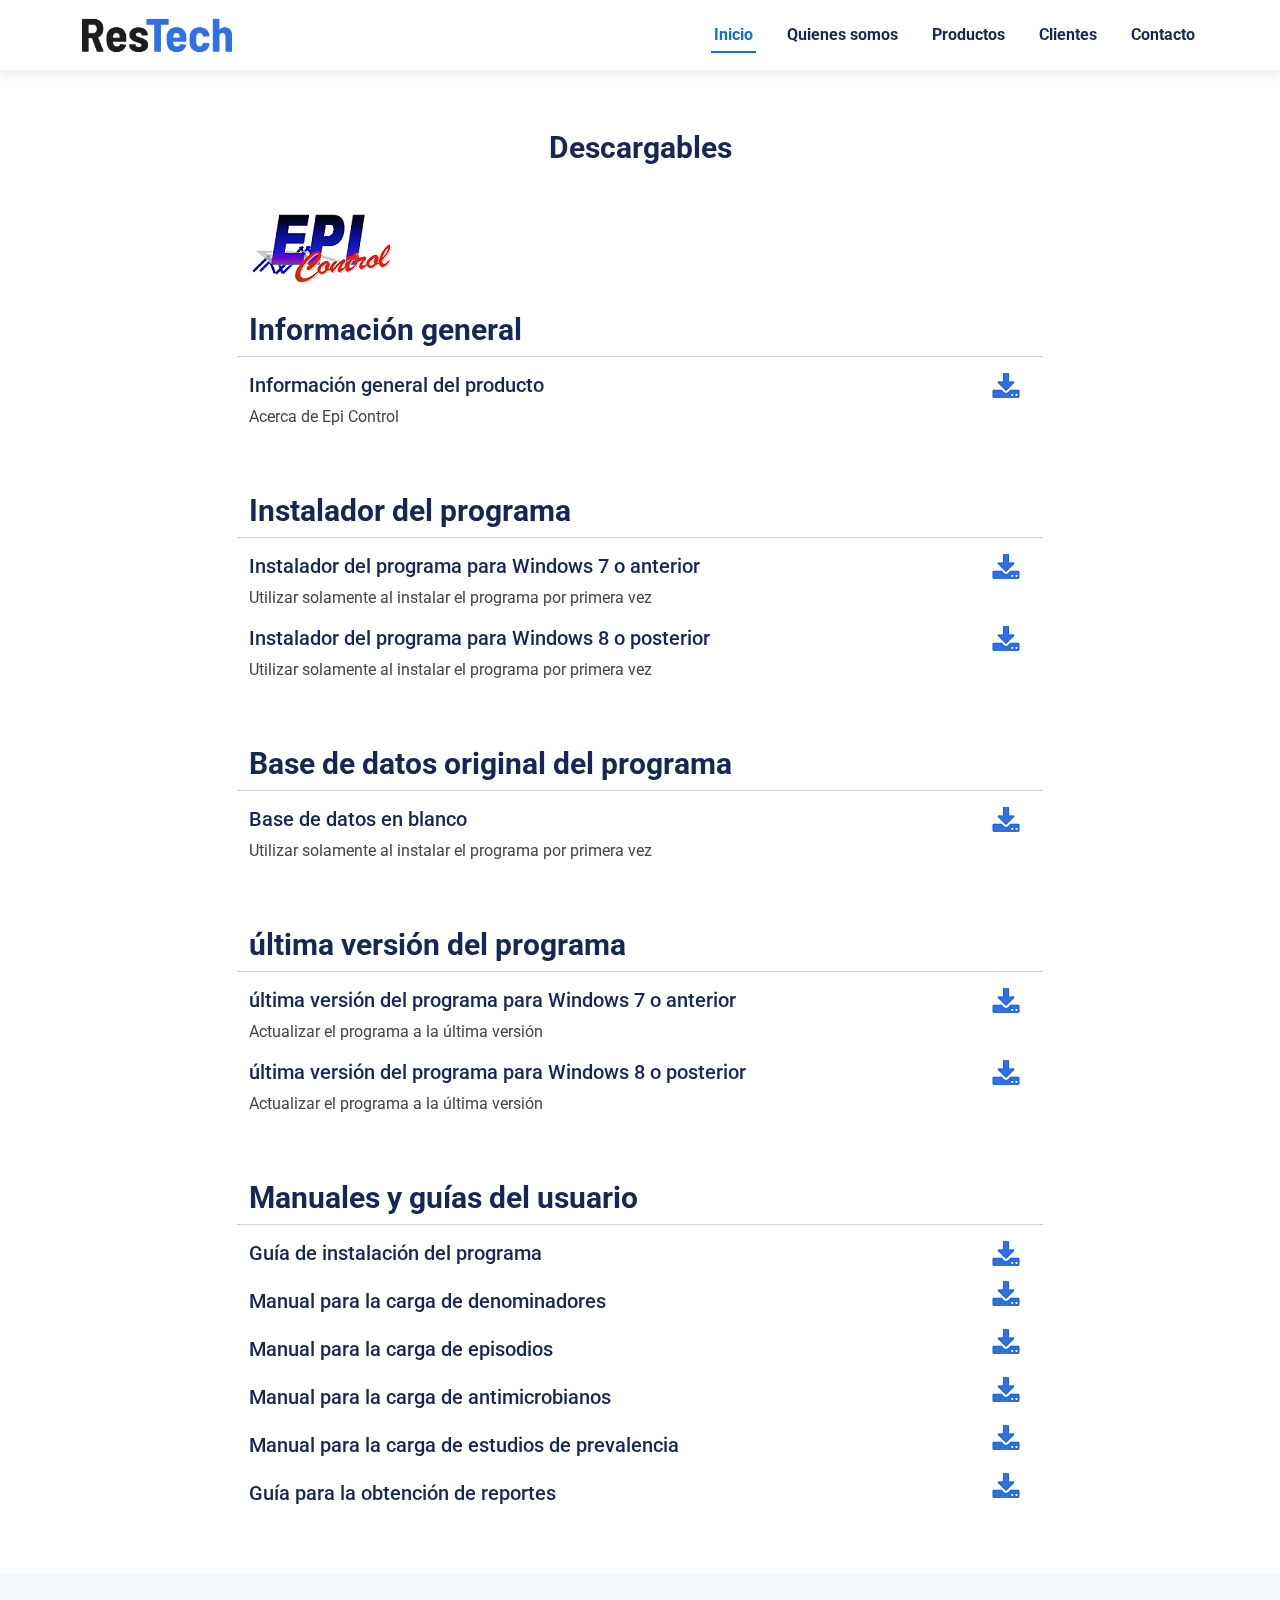
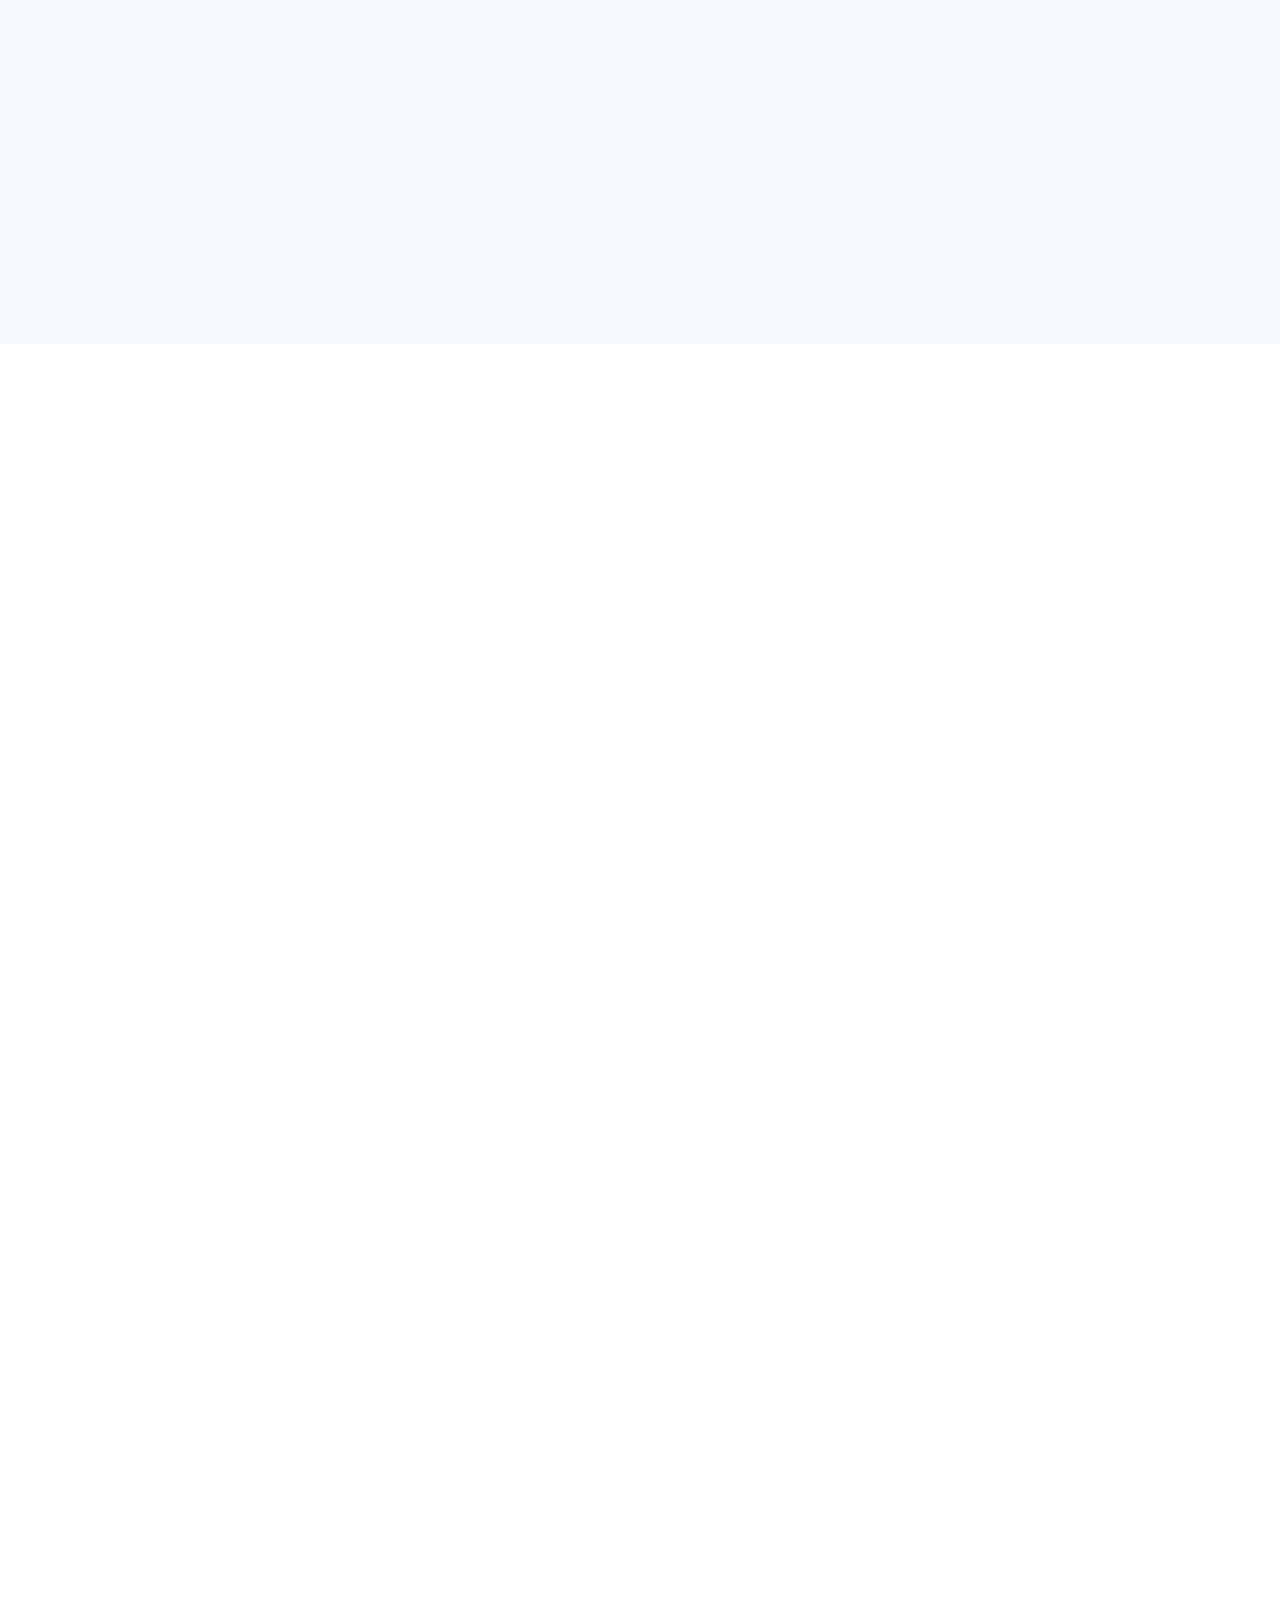
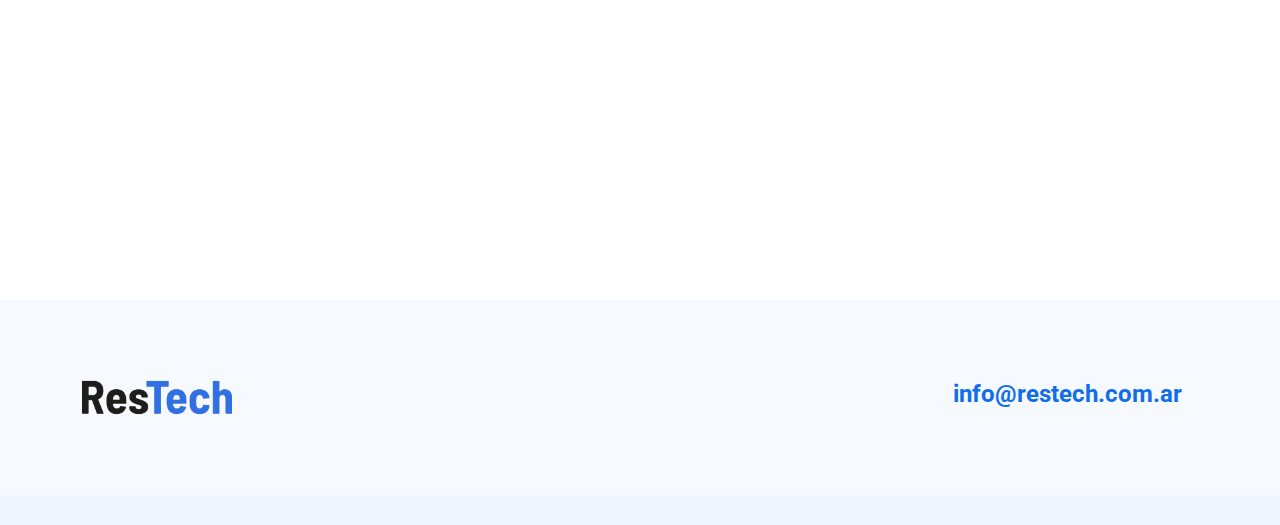
==== epicontrolDownload.html @ d024b512 "update" ====
<!DOCTYPE html>
<html lang="en">

<head>
  <meta charset="utf-8">
  <meta content="width=device-width, initial-scale=1.0" name="viewport">

  <title>Research & Technology</title>
  <meta content="" name="description">
  <meta content="" name="keywords">

  <!-- Favicons -->
  <link href="assets/img/rt-ico.png" rel="icon">

  <!-- Google Fonts -->
  <link href="https://fonts.googleapis.com/css?family=Open+Sans:300,300i,400,400i,600,600i,700,700i|Roboto:300,300i,400,400i,500,500i,600,600i,700,700i|Poppins:300,300i,400,400i,500,500i,600,600i,700,700i" rel="stylesheet">

  <!-- Vendor CSS Files -->
  <link href="assets/vendor/aos/aos.css" rel="stylesheet">
  <link href="assets/vendor/bootstrap/css/bootstrap.min.css" rel="stylesheet">
  <link href="assets/vendor/bootstrap-icons/bootstrap-icons.css" rel="stylesheet">
  <link href="assets/vendor/boxicons/css/boxicons.min.css" rel="stylesheet">
  <link href="assets/vendor/glightbox/css/glightbox.min.css" rel="stylesheet">
  <link href="assets/vendor/swiper/swiper-bundle.min.css" rel="stylesheet">

  <!-- Template Main CSS File -->
  <link href="assets/css/style.css" rel="stylesheet">

</head>

<body>

  <!-- ======= Header ======= -->
  <header id="header" class="d-flex align-items-center">
    <div class="container d-flex align-items-center justify-content-between">
      <a href="index.html" class="logo"><img src="assets/img/logo.png" width="150" height="75"></a>

      <nav id="navbar" class="navbar">
        <ul>
          <li><a class="nav-link scrollto active" href="index.html#hero">Inicio</a></li>
          <li><a class="nav-link scrollto" href="index.html#about">Quienes somos</a></li>
          <li><a class="nav-link scrollto" href="index.html#services">Productos</a></li>
          <li><a class="nav-link scrollto " href="index.html#portfolio">Clientes</a></li>
          <li><a class="nav-link scrollto" href="index.html#contact">Contacto</a></li>
        </ul>
        <i class="bi bi-list mobile-nav-toggle"></i>
      </nav><!-- .navbar -->

    </div>
  </header><!-- End Header -->

  <main id="main">

    <!-- ======= About Section ======= -->
    <section id="epidownload" class="epidownload section-bg">
      <div class="container" data-aos="fade-up">

        <div class="section-title">
          <h1>Descargables</h1>
        </div>


        <div class="box-download">
            <div class="logoProd"><img src="assets/img/logoEpiCtrl-down.png"></div><br />
            <div class="row">
              <div class="col d-flex align-items-stretch">
                <h1>Información general</h1>
              </div>
              <hr />
            </div>
            <div class="row">
              <div class="col-9 d-flex align-items-stretch">
                <h2>Información general del producto</h2>
              </div>
              <div class="col-3 d-flex align-items-stretch justify-content-end">
                <a href="http://www.restech.com.ar/epicontrol/descargas/brochure/Brochure_EPIControl.ppsx"><img src="assets/img/Iconos/iconodescarga.png"></a>
              </div>
            </div>
            <div class="row">
                <div class="col d-flex align-items-stretch">
                  <p>Acerca de Epi Control</p>
                </div>
            </div>
            <div class="row mt-5">
                <div class="col d-flex align-items-stretch">
                  <h1>Instalador del programa</h1>
                </div>
                <hr />
            </div>
            <div class="row">
                <div class="col-9 d-flex align-items-stretch">
                  <h2>Instalador del programa para Windows 7 o anterior</h2>
                </div>
                <div class="col-3 d-flex align-items-stretch justify-content-end">
                  <a href="http://www.restech.com.ar/epicontrol/descargas/instalador/instalador_EPIControl.zip"><img src="assets/img/Iconos/iconodescarga.png"></a>
                </div>
            </div>
            <div class="row">
                <div class="col d-flex align-items-stretch">
                  <p>Utilizar solamente al instalar el programa por primera vez</p>
                </div>
            </div>
            <div class="row">
                <div class="col-9 d-flex align-items-stretch">
                  <h2>Instalador del programa para Windows 8 o posterior</h2>
                </div>
                <div class="col-3 d-flex align-items-stretch justify-content-end">
                  <a href="#"><img src="assets/img/Iconos/iconodescarga.png"></a>
                </div>
            </div>
            <div class="row">
                <div class="col d-flex align-items-stretch">
                  <p>Utilizar solamente al instalar el programa por primera vez</p>
                </div>
            </div>
            <div class="row mt-5">
                <div class="col d-flex align-items-stretch">
                  <h1>Base de datos original del programa</h1>
                </div>
                <hr />
              </div>
              <div class="row">
                <div class="col-9 d-flex align-items-stretch">
                  <h2>Base de datos en blanco</h2>
                </div>
                <div class="col-3 d-flex align-items-stretch justify-content-end">
                  <a href="http://www.restech.com.ar/epicontrol/descargas/basededatos/basesdedatosenblanco.rar"><img src="assets/img/Iconos/iconodescarga.png"></a>
                </div>
              </div>
              <div class="row">
                  <div class="col d-flex align-items-stretch">
                    <p>Utilizar solamente al instalar el programa por primera vez</p>
                  </div>
              </div>
              <div class="row mt-5">
                <div class="col d-flex align-items-stretch">
                  <h1>última versión del programa</h1>
                </div>
                <hr />
            </div>
            <div class="row">
                <div class="col-9 d-flex align-items-stretch">
                  <h2>última versión del programa para Windows 7 o anterior</h2>
                </div>
                <div class="col-3 d-flex align-items-stretch justify-content-end">
                  <a href="http://www.restech.com.ar/epicontrol/descargas/actualizaciones/Epictrl-V7x.rar"><img src="assets/img/Iconos/iconodescarga.png"></a>
                </div>
            </div>
            <div class="row">
                <div class="col d-flex align-items-stretch">
                  <p>Actualizar el programa a la última versión</p>
                </div>
            </div>
            <div class="row">
                <div class="col-9 d-flex align-items-stretch">
                  <h2>última versión del programa para Windows 8 o posterior</h2>
                </div>
                <div class="col-3 d-flex align-items-stretch justify-content-end">
                  <a href="#"><img src="assets/img/Iconos/iconodescarga.png"></a>
            </div>
            </div>
            <div class="row">
                <div class="col d-flex align-items-stretch">
                  <p>Actualizar el programa a la última versión</p>
            </div>
            </div>
            <div class="row mt-5">
                <div class="col d-flex align-items-stretch">
                  <h1>Manuales y guías del usuario</h1>
                </div>
                <hr />
            </div>
            <div class="row">
                <div class="col-9 d-flex align-items-stretch">
                  <h2>Guía de instalación del programa</h2>
                </div>
                <div class="col-3 d-flex align-items-stretch justify-content-end">
                  <a href="http://www.restech.com.ar/epicontrol/descargas/manuales/Guia-de-Instalacion-EPIControl.pdf"><img src="assets/img/Iconos/iconodescarga.png"></a>
                </div>
                <div class="col-9 d-flex align-items-stretch mt-3">
                    <h2>Manual para la carga de denominadores</h2>
                  </div>
                  <div class="col-3 d-flex align-items-stretch justify-content-end mt-2">
                    <a href="http://www.restech.com.ar/epicontrol/descargas/manuales/Carga%20de%20Denominadores.pdf"><img src="assets/img/Iconos/iconodescarga.png"></a>
                </div>
                <div class="col-9 d-flex align-items-stretch mt-3">
                    <h2>Manual para la carga de episodios</h2>
                  </div>
                  <div class="col-3 d-flex align-items-stretch justify-content-end mt-2">
                    <a href="http://www.restech.com.ar/epicontrol/descargas/manuales/Carga%20de%20Episodios.pdf"><img src="assets/img/Iconos/iconodescarga.png"></a>
                </div>
                <div class="col-9 d-flex align-items-stretch mt-3">
                    <h2>Manual para la carga de antimicrobianos</h2>
                  </div>
                  <div class="col-3 d-flex align-items-stretch justify-content-end mt-2">
                    <a href="http://www.restech.com.ar/epicontrol/descargas/manuales/Carga%20de%20Antimicrobianos.pdf"><img src="assets/img/Iconos/iconodescarga.png"></a>
                </div>
                <div class="col-9 d-flex align-items-stretch mt-3">
                    <h2>Manual para la carga de estudios de prevalencia</h2>
                  </div>
                  <div class="col-3 d-flex align-items-stretch justify-content-end mt-2">
                    <a href="http://www.restech.com.ar/epicontrol/descargas/manuales/Carga%20de%20Estudios%20de%20Prevalencia.pdf"><img src="assets/img/Iconos/iconodescarga.png"></a>
                </div>
                <div class="col-9 d-flex align-items-stretch mt-3">
                    <h2>Guía para la obtención de reportes</h2>
                  </div>
                  <div class="col-3 d-flex align-items-stretch justify-content-end mt-2">
                    <a href="http://www.restech.com.ar/epicontrol/descargas/manuales/Gu%C3%ADa%20para%20la%20obtenci%C3%B3n%20de%20Reportes.pdf"><img src="assets/img/Iconos/iconodescarga.png"></a>
                </div>
            </div>
        </div>
      </div>
    </section><!-- End About Section -->

     <!-- ======= CV Section ======= -->
     <section class="services section-cv">
      <div class="container" data-aos="fade-up">
        <div class="section-msg mt-5 pt-3">
            <p>Actualmente brindamos soporte on-line los 365 días del año para todas las instituciones de salud que hoy cuentan con nuestros productos</p>
        </div>
        <div class="section-msg mt-5 pt-3">
        </div>
      </div>
    </section>
    <!-- End CV Section -->

    <!-- ======= Contact Section ======= -->
    <section id="contact" class="contact">
      <div class="container" data-aos="fade-up">

        <div class="section-title mt-5">
          <h1>¿Alguna consulta?</h1>
        </div>

        <div class="contact-msg">
          <p>Por favor completar este formulario si tiene alguna consulta respecto a este producto</p>
        </div>
        <div class="mailto">
          <a href="mailto:info@restech.com.ar" target="_blank">info@restech.com.ar</a>
        </div>

        
        <div class="box-mail">
        <div class="row" data-aos="fade-up" data-aos-delay="100">
          <div class="col mt-5">
            <form action="forms/contact.php" method="post" role="form" class="php-email-form">
              <div class="row">
                <div class="col form-group">
                  <input type="text" name="name" class="form-control" id="name" placeholder="Nombre" required>
                </div>
                <div class="col form-group">
                  <input type="text" class="form-control" name="pais" id="pais" placeholder="País" required>
                </div>
              </div>
              <div class="row">
                <div class="col form-group">
                  <input type="text" name="provincia" class="form-control" id="provincia" placeholder="Provincia" required>
                </div>
                <div class="col form-group">
                  <input type="text" class="form-control" name="ciudad" id="ciudad" placeholder="Ciudad" required>
                </div>
              </div>
              <div class="row">
                <div class="col form-group">
                  <input type="tel" name="telefono" class="form-control" id="telefono" placeholder="Teléfono" required>
                </div>
                <div class="col form-group">
                  <input type="text" class="form-control" name="institucion" id="institucion" placeholder="Institución" required>
                </div>
              </div>
              <div class="row">
                <div class="col form-group">
                  <input type="email" name="email" class="form-control" id="email" placeholder="Email" required>
                </div>
                <div class="col form-group">
                  <input type="email" class="form-control" name="email2" id="email2" placeholder="Confirmar Email" required>
                </div>
              </div>
              <div class="form-group">
                <textarea class="form-control" name="message" rows="5" placeholder="Mensaje" required></textarea>
              </div>
              <div class="my-3">
                <div class="loading">Loading</div>
                <div class="error-message"></div>
                <div class="sent-message">Su mensaje fue enviado. Muchas gracias!</div>
              </div>
              <div class="text-center"><button type="submit" class="btn-get-started rounded-pill btn-lg scrollto px-5">Enviar</button></div>
            </form>
          </div>
        </div>
      </div>
      </div>
    </section><!-- End Contact Section -->

  </main>
  <!-- End #main -->

  <!-- ======= image Section ======= -->
  <section id="imageDownload" class="imageDownload d-flex align-items-center">
    <div class="container" data-aos="zoom-out" data-aos-delay="100">
     
    </div>
  </section>
  <!-- ======= image Section ======= -->

  <!-- ======= Footer ======= -->
  <footer id="footer" class="footer">

    <div class="footer-top">
      <div class="container">
        <div class="row">

          <div class="col-lg-3 col-md-6 footer-contact">
            <a href="index.html" class="logo"><img src="assets/img/logo.png" width="150" height="75"></a>
          </div>

          <div class="col-lg-3 col-md-6 footer-links">
            
          </div>
          
          <div class="col-lg-3 col-md-6 footer-links">
            
          </div>

          <div class="col-lg-3 col-md-6 footer-links">
            <div class="mailto mt-3">
              <a href="mailto:info@restech.com.ar" target="_blank">info@restech.com.ar</a>
            </div>
          </div>

        </div>
      </div>
    </div>
  </footer><!-- End Footer -->

  <div id="preloader"></div>
  <a href="#" class="back-to-top d-flex align-items-center justify-content-center"><i class="bi bi-arrow-up-short"></i></a>

  <!-- Vendor JS Files -->
  <script src="assets/vendor/aos/aos.js"></script>
  <script src="assets/vendor/bootstrap/js/bootstrap.bundle.min.js"></script>
  <script src="assets/vendor/glightbox/js/glightbox.min.js"></script>
  <script src="assets/vendor/isotope-layout/isotope.pkgd.min.js"></script>
  <script src="assets/vendor/php-email-form/validate.js"></script>
  <script src="assets/vendor/purecounter/purecounter.js"></script>
  <script src="assets/vendor/swiper/swiper-bundle.min.js"></script>
  <script src="assets/vendor/waypoints/noframework.waypoints.js"></script>

  <!-- Template Main JS File -->
  <script src="assets/js/main.js"></script>

</body>

</html>
---- assets/css/style.css ----
/**
* Template Name: BizLand - v3.1.0
* Template URL: https://bootstrapmade.com/bizland-bootstrap-business-template/
* Author: BootstrapMade.com
* License: https://bootstrapmade.com/license/
*/

/*--------------------------------------------------------------
# General
--------------------------------------------------------------*/
body {
  font-family: "Roboto", sans-serif;
  color: #444444;
}

a {
  color: #106eea;
  text-decoration: none;
}

a:hover {
  color: #3b8af2;
  text-decoration: none;
}

h1, h2, h3, h4, h5, h6 {
  font-family: "Roboto", sans-serif;
}

/*--------------------------------------------------------------
# Preloader
--------------------------------------------------------------*/
#preloader {
  position: fixed;
  top: 0;
  left: 0;
  right: 0;
  bottom: 0;
  z-index: 9999;
  overflow: hidden;
  background: #fff;
}

#preloader:before {
  content: "";
  position: fixed;
  top: calc(50% - 30px);
  left: calc(50% - 30px);
  border: 6px solid #106eea;
  border-top-color: #e2eefd;
  border-radius: 50%;
  width: 60px;
  height: 60px;
  -webkit-animation: animate-preloader 1s linear infinite;
  animation: animate-preloader 1s linear infinite;
}

@-webkit-keyframes animate-preloader {
  0% {
    transform: rotate(0deg);
  }
  100% {
    transform: rotate(360deg);
  }
}

@keyframes animate-preloader {
  0% {
    transform: rotate(0deg);
  }
  100% {
    transform: rotate(360deg);
  }
}

/*--------------------------------------------------------------
# Back to top button
--------------------------------------------------------------*/
.back-to-top {
  position: fixed;
  visibility: hidden;
  opacity: 0;
  right: 15px;
  bottom: 15px;
  z-index: 996;
  background: #106eea;
  width: 40px;
  height: 40px;
  border-radius: 4px;
  transition: all 0.4s;
}

.back-to-top i {
  font-size: 28px;
  color: #fff;
  line-height: 0;
}

.back-to-top:hover {
  background: #3284f1;
  color: #fff;
}

.back-to-top.active {
  visibility: visible;
  opacity: 1;
}

/*--------------------------------------------------------------
# Disable aos animation delay on mobile devices
--------------------------------------------------------------*/
@media screen and (max-width: 768px) {
  [data-aos-delay] {
    transition-delay: 0 !important;
  }
}

/*--------------------------------------------------------------
# Top Bar
--------------------------------------------------------------*/
#topbar {
  background: #106eea;
  height: 40px;
  font-size: 14px;
  transition: all 0.5s;
  color: #fff;
  padding: 0;
}

#topbar .contact-info i {
  font-style: normal;
  color: #fff;
}

#topbar .contact-info i a, #topbar .contact-info i span {
  padding-left: 5px;
  color: #fff;
}

#topbar .contact-info i a {
  line-height: 0;
  transition: 0.3s;
  transition: 0.3s;
}

#topbar .contact-info i a:hover {
  color: #fff;
  text-decoration: underline;
}

#topbar .social-links a {
  color: rgba(255, 255, 255, 0.7);
  line-height: 0;
  transition: 0.3s;
  margin-left: 20px;
}

#topbar .social-links a:hover {
  color: white;
}

/*--------------------------------------------------------------
# Header
--------------------------------------------------------------*/
#header {
  background: #fff;
  transition: all 0.5s;
  z-index: 997;
  height: 86px;
  box-shadow: 0px 2px 15px rgba(0, 0, 0, 0.1);
}

#header.fixed-top {
  height: 70px;
}

#header .logo {
  font-size: 30px;
  margin: 0;
  padding: 0;
  line-height: 1;
  font-weight: 600;
  letter-spacing: 0.8px;
  font-family: "Poppins", sans-serif;
}

#header .logo a {
  color: #222222;
}

#header .logo a span {
  color: #106eea;
}

#header .logo img {
  max-height: 150px;
}

.scrolled-offset {
  margin-top: 70px;
}

/*--------------------------------------------------------------
# Navigation Menu
--------------------------------------------------------------*/
/**
* Desktop Navigation 
*/
.navbar {
  padding: 0;
}

.navbar ul {
  margin: 0;
  padding: 0;
  display: flex;
  list-style: none;
  align-items: center;
}

.navbar li {
  position: relative;
}

.navbar > ul > li {
  white-space: nowrap;
  padding: 10px 0 10px 28px;
}

.navbar a {
  font-family: "Roboto", sans-serif;
  display: flex;
  align-items: center;
  justify-content: space-between;
  padding: 0 3px;
  font-size: 16px;
  font-weight: bold;
  color: #172755;
  white-space: nowrap;
  transition: 0.3s;
  position: relative;
}

.navbar a i {
  font-size: 12px;
  line-height: 0;
  margin-left: 5px;
}

.navbar > ul > li > a:before {
  content: "";
  position: absolute;
  width: 100%;
  height: 2px;
  bottom: -6px;
  left: 0;
  background-color: #106eea;
  visibility: hidden;
  width: 0px;
  transition: all 0.3s ease-in-out 0s;
}

.navbar a:hover:before, .navbar li:hover > a:before, .navbar .active:before {
  visibility: visible;
  width: 100%;
}

.navbar a:hover, .navbar .active, .navbar li:hover > a {
  color: #106eea;
}

.navbar .dropdown ul {
  display: block;
  position: absolute;
  left: 28px;
  top: calc(100% + 30px);
  margin: 0;
  padding: 10px 0;
  z-index: 99;
  opacity: 0;
  visibility: hidden;
  background: #fff;
  box-shadow: 0px 0px 30px rgba(127, 137, 161, 0.25);
  transition: 0.3s;
}

.navbar .dropdown ul li {
  min-width: 200px;
}

.navbar .dropdown ul a {
  padding: 10px 20px;
  font-weight: 400;
}

.navbar .dropdown ul a i {
  font-size: 12px;
}

.navbar .dropdown ul a:hover, .navbar .dropdown ul .active:hover, .navbar .dropdown ul li:hover > a {
  color: #106eea;
}

.navbar .dropdown:hover > ul {
  opacity: 1;
  top: 100%;
  visibility: visible;
}

.navbar .dropdown .dropdown ul {
  top: 0;
  left: calc(100% - 30px);
  visibility: hidden;
}

.navbar .dropdown .dropdown:hover > ul {
  opacity: 1;
  top: 0;
  left: 100%;
  visibility: visible;
}

@media (max-width: 1366px) {
  .navbar .dropdown .dropdown ul {
    left: -90%;
  }
  .navbar .dropdown .dropdown:hover > ul {
    left: -100%;
  }
}

/**
* Mobile Navigation 
*/
.mobile-nav-toggle {
  color: #222222;
  font-size: 28px;
  cursor: pointer;
  display: none;
  line-height: 0;
  transition: 0.5s;
}

.mobile-nav-toggle.bi-x {
  color: #fff;
}

@media (max-width: 991px) {
  .mobile-nav-toggle {
    display: block;
  }
  .navbar ul {
    display: none;
  }
}

.navbar-mobile {
  position: fixed;
  overflow: hidden;
  top: 0;
  right: 0;
  left: 0;
  bottom: 0;
  background: rgba(9, 9, 9, 0.9);
  transition: 0.3s;
  z-index: 999;
}

.navbar-mobile .mobile-nav-toggle {
  position: absolute;
  top: 15px;
  right: 15px;
}

.navbar-mobile ul {
  display: block;
  position: absolute;
  top: 55px;
  right: 15px;
  bottom: 15px;
  left: 15px;
  padding: 10px 0;
  background-color: #fff;
  overflow-y: auto;
  transition: 0.3s;
}

.navbar-mobile a {
  padding: 10px 20px;
  font-size: 15px;
  color: #222222;
}

.navbar-mobile > ul > li {
  padding: 0;
}

.navbar-mobile a:hover:before, .navbar-mobile li:hover > a:before, .navbar-mobile .active:before {
  visibility: hidden;
}

.navbar-mobile a:hover, .navbar-mobile .active, .navbar-mobile li:hover > a {
  color: #106eea;
}

.navbar-mobile .getstarted {
  margin: 15px;
}

.navbar-mobile .dropdown ul {
  position: static;
  display: none;
  margin: 10px 20px;
  padding: 10px 0;
  z-index: 99;
  opacity: 1;
  visibility: visible;
  background: #fff;
  box-shadow: 0px 0px 30px rgba(127, 137, 161, 0.25);
}

.navbar-mobile .dropdown ul li {
  min-width: 200px;
}

.navbar-mobile .dropdown ul a {
  padding: 10px 20px;
}

.navbar-mobile .dropdown ul a i {
  font-size: 12px;
}

.navbar-mobile .dropdown ul a:hover, .navbar-mobile .dropdown ul .active:hover, .navbar-mobile .dropdown ul li:hover > a {
  color: #106eea;
}

.navbar-mobile .dropdown > .dropdown-active {
  display: block;
}

/*--------------------------------------------------------------
# Hero Section
--------------------------------------------------------------*/
#hero {
  width: 100%;
  height: 75vh;
  background: url("../img/retocada.jpg") top left;
  background-size: cover;
  position: relative;
}

#hero:before {
  content: "";
  background: rgba(255, 255, 255, 0.6);
  position: absolute;
  bottom: 0;
  top: 0;
  left: 0;
  right: 0;
}

#hero .container {
  position: relative;
}

#hero h1 {
  margin: 0;
  font-size: 48px;
  font-weight: 700;
  line-height: 56px;
  color: #222222;
  font-family: "Roboto", sans-serif;
}

#hero h1 span {
  color: #106eea;
}

#hero h2 {
  color: #555555;
  margin: 5px 0 30px 0;
  font-size: 24px;
  font-weight: 400;
}

#hero .btn-get-started {
  font-family: "Roboto", sans-serif;
  text-transform: uppercase;
  font-weight: 500;
  font-size: 14px;
  letter-spacing: 1px;
  display: inline-block;
  padding: 10px 28px;
  border-radius: 4px;
  transition: 0.5s;
  color: #fff;
  background: #106eea;
}

#hero .btn-get-started:hover {
  background: #247cf0;
}

#hero .btn-watch-video {
  font-size: 16px;
  transition: 0.5s;
  margin-left: 25px;
  color: #222222;
  font-weight: 600;
  display: flex;
  align-items: center;
}

#hero .btn-watch-video i {
  color: #106eea;
  font-size: 32px;
  transition: 0.3s;
  line-height: 0;
  margin-right: 8px;
}

#hero .btn-watch-video:hover {
  color: #106eea;
}

#hero .btn-watch-video:hover i {
  color: #3b8af2;
}

@media (min-width: 1024px) {
  #hero {
    background-attachment: fixed;
  }
}

@media (max-width: 768px) {
  #hero {
    height: 100vh;
  }
  #hero h1 {
    font-size: 28px;
    line-height: 36px;
  }
  #hero h2 {
    font-size: 18px;
    line-height: 24px;
    margin-bottom: 30px;
  }
  #hero .btn-get-started, #hero .btn-watch-video {
    font-size: 13px;
  }
}

@media (max-height: 500px) {
  #hero {
    height: 120vh;
  }
}

/*--------------------------------------------------------------
# Sections General
--------------------------------------------------------------*/
section {
  padding: 60px 0;
  overflow: hidden;
}

.section-bg {
  background-color: white;
}

.section-cv {
  background-color: #F6F9FE;
}

.section-title {
  text-align: center;
  padding-bottom: 30px;
}

.section-title h1{
  font-size: 35px;
  font-weight: bold;
  color:#172755;
}


.section-title h2 {
  font-size: 13px;
  letter-spacing: 1px;
  font-weight: 700;
  padding: 8px 20px;
  margin: 0;
  background: #e7f1fd;
  color: #106eea;
  display: inline-block;
  text-transform: uppercase;
  border-radius: 50px;
}

.section-title h3 {
  margin: 15px 0 0 0;
  font-size: 32px;
  font-weight: 700;
}


.section-title p {
  margin: 15px auto 0 auto;
  font-size: 24px;
}

@media (min-width: 1024px) {
  .section-title p {
    width: 80%;
  }
}

@media (min-width: 1024px) {
  .section-msg p {
    width: 60%;
  }
}

.section-msg p {
  text-align: center;
  font-size: 24px;
  font-weight: bold;
  color: #3070E2;
  margin: 15px auto 0 auto;
}


/*--------------------------------------------------------------
# Breadcrumbs
--------------------------------------------------------------*/
.breadcrumbs {
  padding: 20px 0;
  background-color: #f1f6fe;
  min-height: 40px;
}

.breadcrumbs h2 {
  font-size: 24px;
  font-weight: 300;
  margin: 0;
}

@media (max-width: 992px) {
  .breadcrumbs h2 {
    margin: 0 0 10px 0;
  }
}

.breadcrumbs ol {
  display: flex;
  flex-wrap: wrap;
  list-style: none;
  padding: 0;
  margin: 0;
  font-size: 14px;
}

.breadcrumbs ol li + li {
  padding-left: 10px;
}

.breadcrumbs ol li + li::before {
  display: inline-block;
  padding-right: 10px;
  color: #6c757d;
  content: "/";
}

@media (max-width: 768px) {
  .breadcrumbs .d-flex {
    display: block !important;
  }
  .breadcrumbs ol {
    display: block;
  }
  .breadcrumbs ol li {
    display: inline-block;
  }
}

/*--------------------------------------------------------------
# Featured Services
--------------------------------------------------------------*/
.featured-services .icon-box {
  padding: 30px;
  position: relative;
  overflow: hidden;
  background: #fff;
  box-shadow: 0 0 29px 0 rgba(68, 88, 144, 0.12);
  transition: all 0.3s ease-in-out;
  border-radius: 8px;
  z-index: 1;
}

.featured-services .icon-box::before {
  content: '';
  position: absolute;
  background: #cbe0fb;
  right: 0;
  left: 0;
  bottom: 0;
  top: 100%;
  transition: all 0.3s;
  z-index: -1;
}

.featured-services .icon-box:hover::before {
  background: #106eea;
  top: 0;
  border-radius: 0px;
}

.featured-services .icon {
  margin-bottom: 15px;
}

.featured-services .icon i {
  font-size: 48px;
  line-height: 1;
  color: #106eea;
  transition: all 0.3s ease-in-out;
}

.featured-services .title {
  font-weight: 700;
  margin-bottom: 15px;
  font-size: 18px;
}

.featured-services .title a {
  color: #111;
}

.featured-services .description {
  font-size: 15px;
  line-height: 28px;
  margin-bottom: 0;
}

.featured-services .icon-box:hover .title a, .featured-services .icon-box:hover .description {
  color: #fff;
}

.featured-services .icon-box:hover .icon i {
  color: #fff;
}

/*--------------------------------------------------------------
# About
--------------------------------------------------------------*/
.about .content h3 {
  font-weight: 600;
  font-size: 26px;
}

.about .content ul {
  list-style: none;
  padding: 0;
}

.about .content ul li {
  display: flex;
  align-items: flex-start;
  margin-bottom: 35px;
}

.about .content ul li:first-child {
  margin-top: 35px;
}

.about .content ul i {
  background: #fff;
  box-shadow: 0px 6px 15px rgba(16, 110, 234, 0.12);
  font-size: 24px;
  padding: 20px;
  margin-right: 15px;
  color: #106eea;
  border-radius: 50px;
}

.about .content ul h5 {
  font-size: 18px;
  color: #555555;
}

.about .content ul p {
  font-size: 15px;
}

.about .content p:last-child {
  margin-bottom: 0;
}

.about .about-desc {
  text-align: center;
  color:#172755;
  font-weight: 700;
}

/*--------------------------------------------------------------
# EpiDownload
--------------------------------------------------------------*/
@media (min-width: 1024px) {
  .box-download {
    width: 70%;
    text-align: center;
    margin: auto;
  }
}

.epidownload h1{
  font-size: 30px;
  font-weight: bold;
  color:#172755;
}

.epidownload h2{
  font-size: 20px;
  color:#172755;
  text-align: left;
}

#imageDownload {
  width: 100%;
  height: 75vh;
  background: url("../img/imageDownload.png") top left;
  background-size: cover;
  position: relative;
}

#imageDownload:before {
  content: "";
  background: rgba(255, 255, 255, 0.6);
  position: absolute;
  bottom: 0;
  top: 0;
  left: 0;
  right: 0;
}

#imageDownload .container {
  position: relative;
}

.logoProd{
  text-align: left;
}

@media (min-width: 1024px) {
  #imageDownload {
    background-attachment: fixed;
  }
}

@media (max-width: 768px) {
  #imageDownload {
    height: 100vh;
  }
  .logoProd{
    text-align-last: center;
  }
}

@media (max-height: 500px) {
  #imageDownload {
    height: 120vh;
  }
}
/*--------------------------------------------------------------
# CV
--------------------------------------------------------------*/
.section-cv .cv-item .cv-img {
  width: 200px;
  border-radius: 50%;
  border: 6px solid rgba(255, 255, 255, 0.15);
  margin: 0 auto;
}

.section-cv img {
cursor: zoom-in;
}

.section-sv img {
  cursor: zoom-in;
  }

.section-cv .cv-item h3 {
  font-size: 24px;
  font-weight: bold;
  margin: 35px 0 5px 0;
  color:#172755;
}

.section-cv ul {
  text-align: justify;
}

.btn {
    padding: 15px 50px 15px 50px;
    color:#fff;
    font-family: "Roboto", sans-serif;
    font-size: 15px;
    font-weight: 500;
}

.controlWeb{
  margin-left: 200px;
}

.version{
  margin:auto;
  padding-left: 10px;
}

@media (max-width: 768px) {
  .controlWeb{
    margin-left: 0;
    text-align: center;
  }
  .btn {
    padding: 10px 30px 10px 30px;
    color:#fff;
    font-family: "Roboto", sans-serif;
    font-size: 14px;
    font-weight: 500;
  }
  .version{
    margin:auto;
    padding-left: 10px;
    font-size: 13px;
  }
  .modalDialog > div {
    margin-top: 200px;
  }
  .gif{
    text-align-last: center;
  }
  .gif2{
    text-align-last: center;
  }
  .versionTab{
    margin: auto;
  }
}

.modalDialog {
	position: fixed;
	font-family: "Roboto", Helvetica, sans-serif;
	top: 0;
	right: 0;
	bottom: 0;
	left: 0;
	background: rgba(0,0,0,0.8);
	z-index: 99999;
	opacity:0;
	-webkit-transition: opacity 400ms ease-in;
	-moz-transition: opacity 400ms ease-in;
	transition: opacity 400ms ease-in;
	pointer-events: none;
}
.modalDialog:target {
	opacity:1;
	pointer-events: auto;
}
.modalDialog > div {
	width: 100%;
  text-align: center;
	position: relative;
	border-radius: 10px;
  -webkit-transition: opacity 400ms ease-in;
  -moz-transition: opacity 400ms ease-in;
  transition: opacity 400ms ease-in;
}
.close {
	background: #606061;
	color: #FFFFFF;
	line-height: 25px;
	position: absolute;
	right: 10px;
	text-align: center;
	top: 10px;
	width: 24px;
	text-decoration: none;
	font-weight: bold;
	-webkit-border-radius: 12px;
	-moz-border-radius: 12px;
	border-radius: 12px;
	-moz-box-shadow: 1px 1px 3px #000;
	-webkit-box-shadow: 1px 1px 3px #000;
	box-shadow: 1px 1px 3px #000;
}
.close:hover { background: #00d9ff; }

.gif{
  text-align: right;
}

/*--------------------------------------------------------------
# Clients
--------------------------------------------------------------*/
.clients {
  padding: 15px 0;
  text-align: center;
}

.clients img {
  max-width: 45%;
  transition: all 0.4s ease-in-out;
  display: inline-block;
  padding: 15px 0;
}

.clients img:hover {
  transform: scale(1.15);
}

.client-title p {
  font-size: 20px;
  font-weight: bold;
  color: #3070E2;
}

#imageMedical {
  width: 100%;
  height: 75vh;
  background: url("../img/sala.png") top left;
  background-size: cover;
  position: relative;
}

#imageMedical:before {
  content: "";
  background: rgba(255, 255, 255, 0.6);
  position: absolute;
  bottom: 0;
  top: 0;
  left: 0;
  right: 0;
}

#imageMedical .container {
  position: relative;
}

@media (min-width: 1024px) {
  #imageMedical {
    background-attachment: fixed;
  }
}

@media (max-width: 768px) {
  #imageMedical {
    height: 100vh;
  }
}

@media (max-height: 500px) {
  #imageMedical {
    height: 120vh;
  }
}

.client-subTitle p {
  font-size: 20px;
  font-weight: bold;
  color:#172755;
  margin: 0;
  padding: 0;
}

@media (max-width: 768px) {
  .clients img {
    max-width: 40%;
  }
}

/*--------------------------------------------------------------
# Services
--------------------------------------------------------------*/
.services .icon-box {
  text-align: center;
  border: 1px solid #e2eefd;
  padding: 80px 20px;
  transition: all ease-in-out 0.3s;
  background: #fff;
}

.services .icon-box .icon {
  margin: 0 auto;
  width: 64px;
  height: 64px;
  background: #f1f6fe;
  border-radius: 4px;
  border: 1px solid #deebfd;
  display: flex;
  align-items: center;
  justify-content: center;
  margin-bottom: 20px;
  transition: ease-in-out 0.3s;
}

.services .icon-box .icon i {
  color: #3b8af2;
  font-size: 28px;
  transition: ease-in-out 0.3s;
}

.services .icon-box h4 {
  font-weight: 700;
  margin-bottom: 15px;
  font-size: 24px;
}

.services .icon-box h4 a {
  color: #222222;
  transition: ease-in-out 0.3s;
}

.services .icon-box p {
  line-height: 24px;
  font-size: 14px;
  margin-bottom: 0;
}

.services .icon-box:hover {
  border-color: #fff;
  box-shadow: 0px 0 25px 0 rgba(16, 110, 234, 0.1);
}

.services .icon-box:hover h4 a, .services .icon-box:hover .icon i {
  color: #106eea;
}

.services .icon-box:hover .icon {
  border-color: #106eea;
}

/*--------------------------------------------------------------
# Testimonials
--------------------------------------------------------------*/
.testimonials {
  padding: 80px 0;
  background: url("../img/testimonials-bg.jpg") no-repeat;
  background-position: center center;
  background-size: cover;
  position: relative;
}

.testimonials::before {
  content: "";
  position: absolute;
  left: 0;
  right: 0;
  top: 0;
  bottom: 0;
  background: rgba(0, 0, 0, 0.7);
}

.testimonials .section-header {
  margin-bottom: 40px;
}

.testimonials .testimonial-item {
  text-align: center;
  color: #fff;
}

.testimonials .testimonial-item .testimonial-img {
  width: 100px;
  border-radius: 50%;
  border: 6px solid rgba(255, 255, 255, 0.15);
  margin: 0 auto;
}

.testimonials .testimonial-item h3 {
  font-size: 20px;
  font-weight: bold;
  margin: 10px 0 5px 0;
  color: #fff;
}

.testimonials .testimonial-item h4 {
  font-size: 14px;
  color: #ddd;
  margin: 0 0 15px 0;
}

.testimonials .testimonial-item .quote-icon-left, .testimonials .testimonial-item .quote-icon-right {
  color: rgba(255, 255, 255, 0.4);
  font-size: 26px;
}

.testimonials .testimonial-item .quote-icon-left {
  display: inline-block;
  left: -5px;
  position: relative;
}

.testimonials .testimonial-item .quote-icon-right {
  display: inline-block;
  right: -5px;
  position: relative;
  top: 10px;
}

.testimonials .testimonial-item p {
  font-style: italic;
  margin: 0 auto 15px auto;
  color: #eee;
}

.testimonials .swiper-pagination {
  margin-top: 20px;
  position: relative;
}

.testimonials .swiper-pagination .swiper-pagination-bullet {
  width: 12px;
  height: 12px;
  background-color: rgba(255, 255, 255, 0.5);
  opacity: 1;
}

.testimonials .swiper-pagination .swiper-pagination-bullet-active {
  background-color: #106eea;
}

@media (min-width: 992px) {
  .testimonials .testimonial-item p {
    width: 80%;
  }
}

/*--------------------------------------------------------------
# Portfolio
--------------------------------------------------------------*/
.portfolio {
  background-color: #F6F9FE;
}

.portfolio #portfolio-flters {
  padding: 0;
  margin: 0 auto 15px auto;
  list-style: none;
  text-align: center;
  border-radius: 50px;
  padding: 2px 15px;
}

.portfolio #portfolio-flters li {
  cursor: pointer;
  display: inline-block;
  padding: 10px 15px 8px 15px;
  font-size: 16px;
  font-weight: 600;
  line-height: 1;
  text-transform: uppercase;
  color: #444444;
  margin-bottom: 5px;
  transition: all 0.3s ease-in-out;
}

.portfolio #portfolio-flters li:hover, .portfolio #portfolio-flters li.filter-active {
  color: #106eea;
}

.portfolio #portfolio-flters li:last-child {
  margin-right: 0;
}

.portfolio .portfolio-item {
  margin-bottom: 30px;
}

.portfolio .portfolio-item .portfolio-info {
  opacity: 0;
  position: absolute;
  left: 30px;
  right: 30px;
  bottom: 0;
  z-index: 3;
  transition: all ease-in-out 0.3s;
  background: rgba(255, 255, 255, 0.9);
  padding: 15px;
}

.portfolio .portfolio-item .portfolio-info h4 {
  font-size: 18px;
  color: #fff;
  font-weight: 600;
  color: #222222;
}

.portfolio .portfolio-item .portfolio-info p {
  color: #555555;
  font-size: 14px;
  margin-bottom: 0;
}

.portfolio .portfolio-item .portfolio-info .preview-link, .portfolio .portfolio-item .portfolio-info .details-link {
  position: absolute;
  right: 40px;
  font-size: 24px;
  top: calc(50% - 18px);
  color: #3c3c3c;
}

.portfolio .portfolio-item .portfolio-info .preview-link:hover, .portfolio .portfolio-item .portfolio-info .details-link:hover {
  color: #106eea;
}

.portfolio .portfolio-item .portfolio-info .details-link {
  right: 10px;
}

.portfolio .portfolio-item .portfolio-links {
  opacity: 0;
  left: 0;
  right: 0;
  text-align: center;
  z-index: 3;
  position: absolute;
  transition: all ease-in-out 0.3s;
}

.portfolio .portfolio-item .portfolio-links a {
  color: #fff;
  margin: 0 2px;
  font-size: 28px;
  display: inline-block;
  transition: 0.3s;
}

.portfolio .portfolio-item .portfolio-links a:hover {
  color: #6ba7f5;
}

.portfolio .portfolio-item:hover .portfolio-info {
  opacity: 1;
  bottom: 20px;
}

/*--------------------------------------------------------------
# Portfolio Details
--------------------------------------------------------------*/
.portfolio-details {
  padding-top: 40px;
}

.portfolio-details .portfolio-details-slider img {
  width: 100%;
}

.portfolio-details .portfolio-details-slider .swiper-pagination {
  margin-top: 20px;
  position: relative;
}

.portfolio-details .portfolio-details-slider .swiper-pagination .swiper-pagination-bullet {
  width: 12px;
  height: 12px;
  background-color: #fff;
  opacity: 1;
  border: 1px solid #106eea;
}

.portfolio-details .portfolio-details-slider .swiper-pagination .swiper-pagination-bullet-active {
  background-color: #106eea;
}

.portfolio-details .portfolio-info {
  padding: 30px;
  box-shadow: 0px 0 30px rgba(34, 34, 34, 0.08);
}

.portfolio-details .portfolio-info h3 {
  font-size: 22px;
  font-weight: 700;
  margin-bottom: 20px;
  padding-bottom: 20px;
  border-bottom: 1px solid #eee;
}

.portfolio-details .portfolio-info ul {
  list-style: none;
  padding: 0;
  font-size: 15px;
}

.portfolio-details .portfolio-info ul li + li {
  margin-top: 10px;
}

.portfolio-details .portfolio-description {
  padding-top: 30px;
}

.portfolio-details .portfolio-description h2 {
  font-size: 26px;
  font-weight: 700;
  margin-bottom: 20px;
}

.portfolio-details .portfolio-description p {
  padding: 0;
}

/*--------------------------------------------------------------
# Team
--------------------------------------------------------------*/
.team {
  padding: 60px 0;
}

.team .member {
  margin-bottom: 20px;
  overflow: hidden;
  border-radius: 4px;
  background: #fff;
  box-shadow: 0px 2px 15px rgba(16, 110, 234, 0.15);
}

.team .member .member-img {
  position: relative;
  overflow: hidden;
}

.team .member .social {
  position: absolute;
  left: 0;
  bottom: 30px;
  right: 0;
  opacity: 0;
  transition: ease-in-out 0.3s;
  text-align: center;
}

.team .member .social a {
  transition: color 0.3s;
  color: #222222;
  margin: 0 3px;
  padding-top: 7px;
  border-radius: 4px;
  width: 36px;
  height: 36px;
  background: rgba(16, 110, 234, 0.8);
  display: inline-block;
  transition: ease-in-out 0.3s;
  color: #fff;
}

.team .member .social a:hover {
  background: #3b8af2;
}

.team .member .social i {
  font-size: 18px;
}

.team .member .member-info {
  padding: 25px 15px;
}

.team .member .member-info h4 {
  font-weight: 700;
  margin-bottom: 5px;
  font-size: 18px;
  color: #222222;
}

.team .member .member-info span {
  display: block;
  font-size: 13px;
  font-weight: 400;
  color: #aaaaaa;
}

.team .member .member-info p {
  font-style: italic;
  font-size: 14px;
  line-height: 26px;
  color: #777777;
}

.team .member:hover .social {
  opacity: 1;
  bottom: 15px;
}

/*--------------------------------------------------------------
# Contact
--------------------------------------------------------------*/
.contact .info-box {
  color: #444444;
  text-align: center;
  box-shadow: 0 0 30px rgba(214, 215, 216, 0.3);
  padding: 20px 0 30px 0;
}

@media (min-width: 1024px) {
  .box-mail {
    width: 50%;
    text-align: center;
    margin: auto;
  }
}

.contact-msg p {
  text-align: center;
  font-size: 24px;
  margin: 0;
  padding: 0;
}

.mailto {
  text-align: center;
  font-size: 24px;
  font-weight: bold;
  color: #3070E2;;
}

.contact .info-box i {
  font-size: 32px;
  color: #106eea;
  border-radius: 50%;
  padding: 8px;
  border: 2px dotted #b3d1fa;
}

.contact .info-box h3 {
  font-size: 20px;
  color: #777777;
  font-weight: 700;
  margin: 10px 0;
}

.contact .info-box p {
  padding: 0;
  line-height: 24px;
  font-size: 14px;
  margin-bottom: 0;
}

.contact .php-email-form {
  box-shadow: 0 0 30px rgba(214, 215, 216, 0.4);
  padding: 30px;
}

.contact .php-email-form .error-message {
  display: none;
  color: #fff;
  background: #ed3c0d;
  text-align: left;
  padding: 15px;
  font-weight: 600;
}

.contact .php-email-form .error-message br + br {
  margin-top: 25px;
}

.contact .php-email-form .sent-message {
  display: none;
  color: #fff;
  background: #18d26e;
  text-align: center;
  padding: 15px;
  font-weight: 600;
}

.contact .php-email-form .loading {
  display: none;
  background: #fff;
  text-align: center;
  padding: 15px;
}

.contact .php-email-form .loading:before {
  content: "";
  display: inline-block;
  border-radius: 50%;
  width: 24px;
  height: 24px;
  margin: 0 10px -6px 0;
  border: 3px solid #18d26e;
  border-top-color: #eee;
  -webkit-animation: animate-loading 1s linear infinite;
  animation: animate-loading 1s linear infinite;
}

.contact .php-email-form .form-group {
  margin-bottom: 20px;
}

.contact .php-email-form input, .contact .php-email-form textarea {
  border-radius: 0;
  box-shadow: none;
  font-size: 14px;
}

.contact .php-email-form input:focus, .contact .php-email-form textarea:focus {
  border-color: #106eea;
}

.contact .php-email-form input {
  padding: 10px 15px;
}

.contact .php-email-form textarea {
  padding: 12px 15px;
}

.contact .php-email-form button[type="submit"] {
  background: #106eea;
  border: 0;
  padding: 10px 30px;
  color: #fff;
  transition: 0.4s;
  border-radius: 4px;
}

.contact .php-email-form button[type="submit"]:hover {
  background: #3b8af2;
}

@-webkit-keyframes animate-loading {
  0% {
    transform: rotate(0deg);
  }
  100% {
    transform: rotate(360deg);
  }
}

@keyframes animate-loading {
  0% {
    transform: rotate(0deg);
  }
  100% {
    transform: rotate(360deg);
  }
}

/*--------------------------------------------------------------
# Footer
--------------------------------------------------------------*/
#footer {
  padding: 0 0 30px 0;
  color: #444444;
  font-size: 14px;
  background: #f1f6fe;
}

#footer .footer-newsletter {
  padding: 50px 0;
  background: #f1f6fe;
  text-align: center;
  font-size: 15px;
}

#footer .footer-newsletter h4 {
  font-size: 24px;
  margin: 0 0 20px 0;
  padding: 0;
  line-height: 1;
  font-weight: 600;
}

#footer .footer-newsletter form {
  margin-top: 30px;
  background: #fff;
  padding: 6px 10px;
  position: relative;
  border-radius: 4px;
  box-shadow: 0px 2px 15px rgba(0, 0, 0, 0.06);
  text-align: left;
}

#footer .footer-newsletter form input[type="email"] {
  border: 0;
  padding: 4px 8px;
  width: calc(100% - 100px);
}

#footer .footer-newsletter form input[type="submit"] {
  position: absolute;
  top: 0;
  right: 0;
  bottom: 0;
  border: 0;
  background: none;
  font-size: 16px;
  padding: 0 20px;
  background: #106eea;
  color: #fff;
  transition: 0.3s;
  border-radius: 0 4px 4px 0;
  box-shadow: 0px 2px 15px rgba(0, 0, 0, 0.1);
}

#footer .footer-newsletter form input[type="submit"]:hover {
  background: #0d58ba;
}

#footer .footer-top {
  padding: 60px 0 30px 0;
  background-color: #F6F9FE;
}

#footer .footer-top .footer-contact {
  margin-bottom: 30px;
}

#footer .footer-top .footer-contact h3 {
  font-size: 24px;
  margin: 0 0 15px 0;
  padding: 2px 0 2px 0;
  line-height: 1;
  font-weight: 700;
}

#footer .footer-top .footer-contact h3 span {
  color: #106eea;
}

#footer .footer-top .footer-contact p {
  font-size: 14px;
  line-height: 24px;
  margin-bottom: 0;
  font-family: "Roboto", sans-serif;
  color: #777777;
}

#footer .footer-top h4 {
  font-size: 16px;
  font-weight: bold;
  color: #444444;
  position: relative;
  padding-bottom: 12px;
}

#footer .footer-top .footer-links {
  margin-bottom: 30px;
}

#footer .footer-top .footer-links ul {
  list-style: none;
  padding: 0;
  margin: 0;
}

#footer .footer-top .footer-links ul i {
  padding-right: 2px;
  color: #106eea;
  font-size: 18px;
  line-height: 1;
}

#footer .footer-top .footer-links ul li {
  padding: 10px 0;
  display: flex;
  align-items: center;
}

#footer .footer-top .footer-links ul li:first-child {
  padding-top: 0;
}

#footer .footer-top .footer-links ul a {
  color: #777777;
  transition: 0.3s;
  display: inline-block;
  line-height: 1;
}

#footer .footer-top .footer-links ul a:hover {
  text-decoration: none;
  color: #106eea;
}

#footer .footer-top .social-links a {
  font-size: 18px;
  display: inline-block;
  background: #106eea;
  color: #fff;
  line-height: 1;
  padding: 8px 0;
  margin-right: 4px;
  border-radius: 4px;
  text-align: center;
  width: 36px;
  height: 36px;
  transition: 0.3s;
}

#footer .footer-top .social-links a:hover {
  background: #3b8af2;
  color: #fff;
  text-decoration: none;
}

#footer .copyright {
  text-align: center;
  float: left;
}

#footer .credits {
  float: right;
  text-align: center;
  font-size: 13px;
  color: #444444;
}

@media (max-width: 768px) {
  #footer .copyright, #footer .credits {
    float: none;
    text-align: center;
    padding: 2px 0;
  }
}
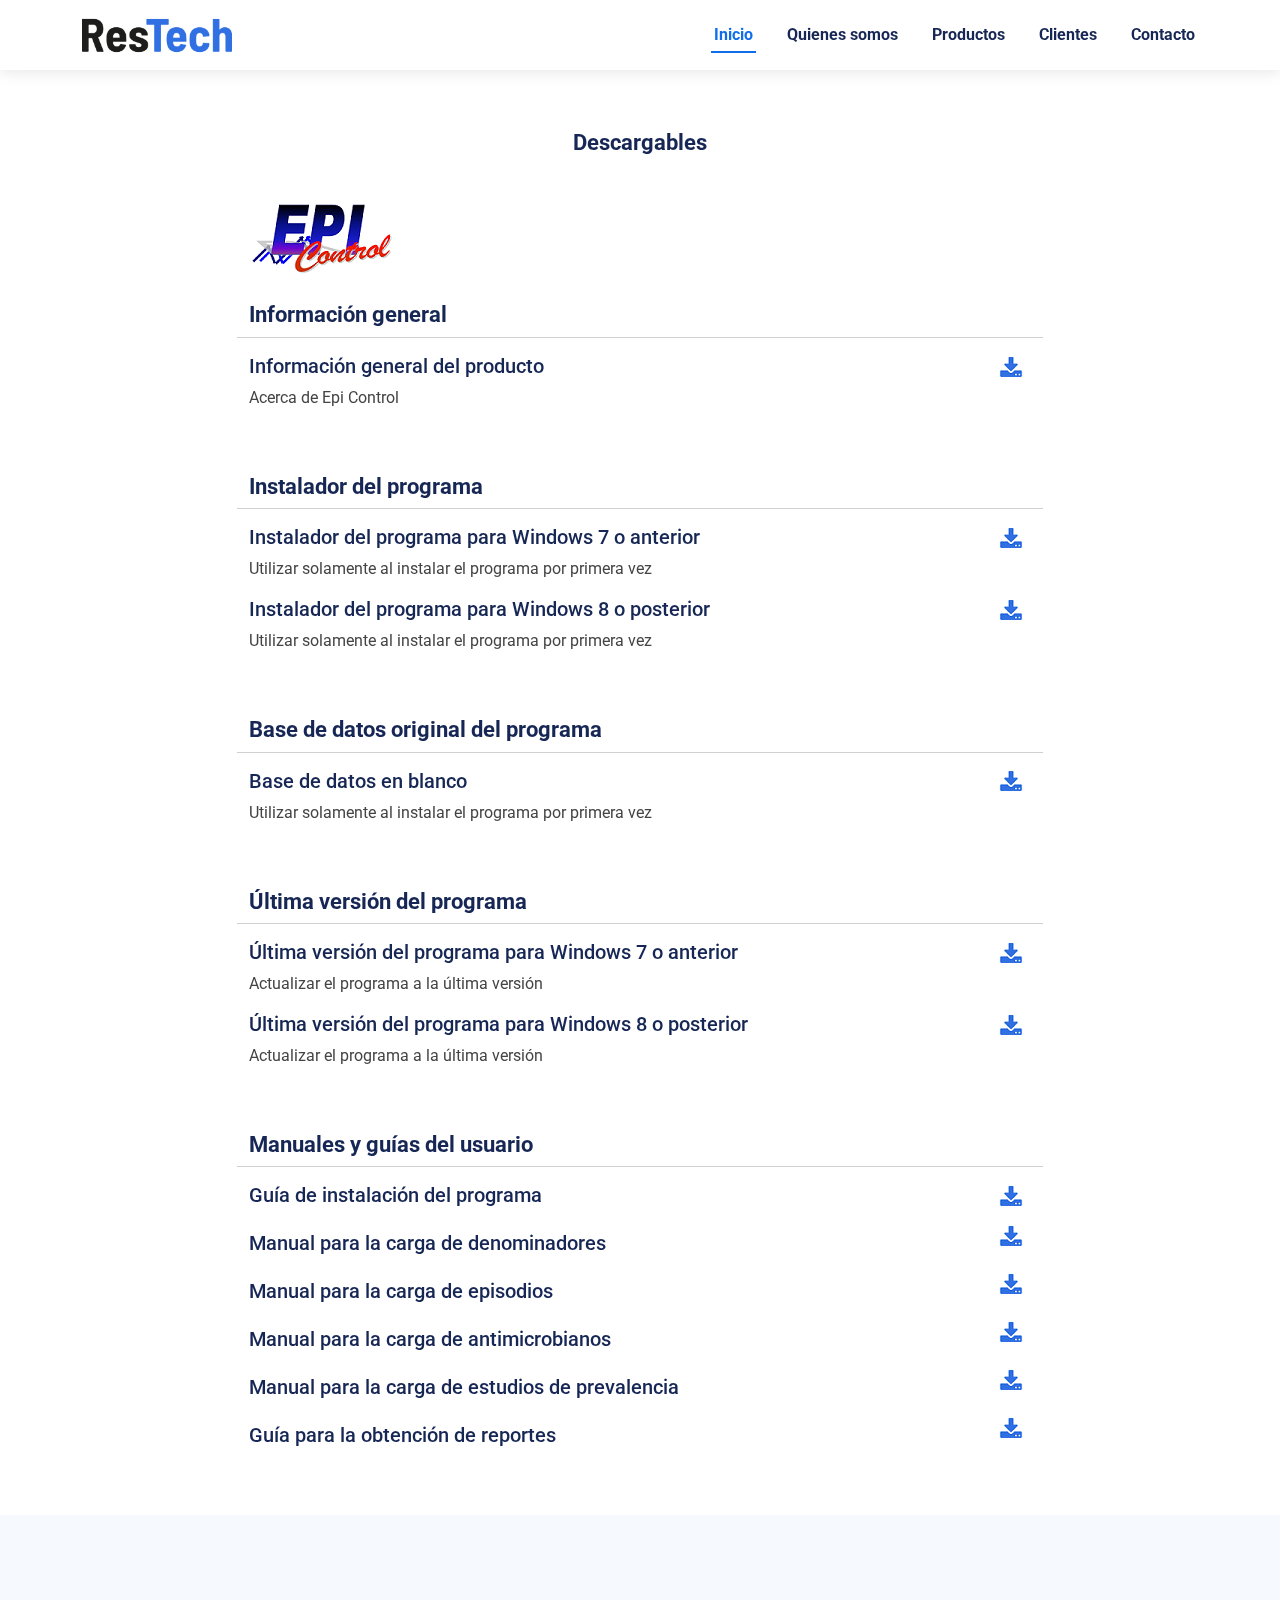
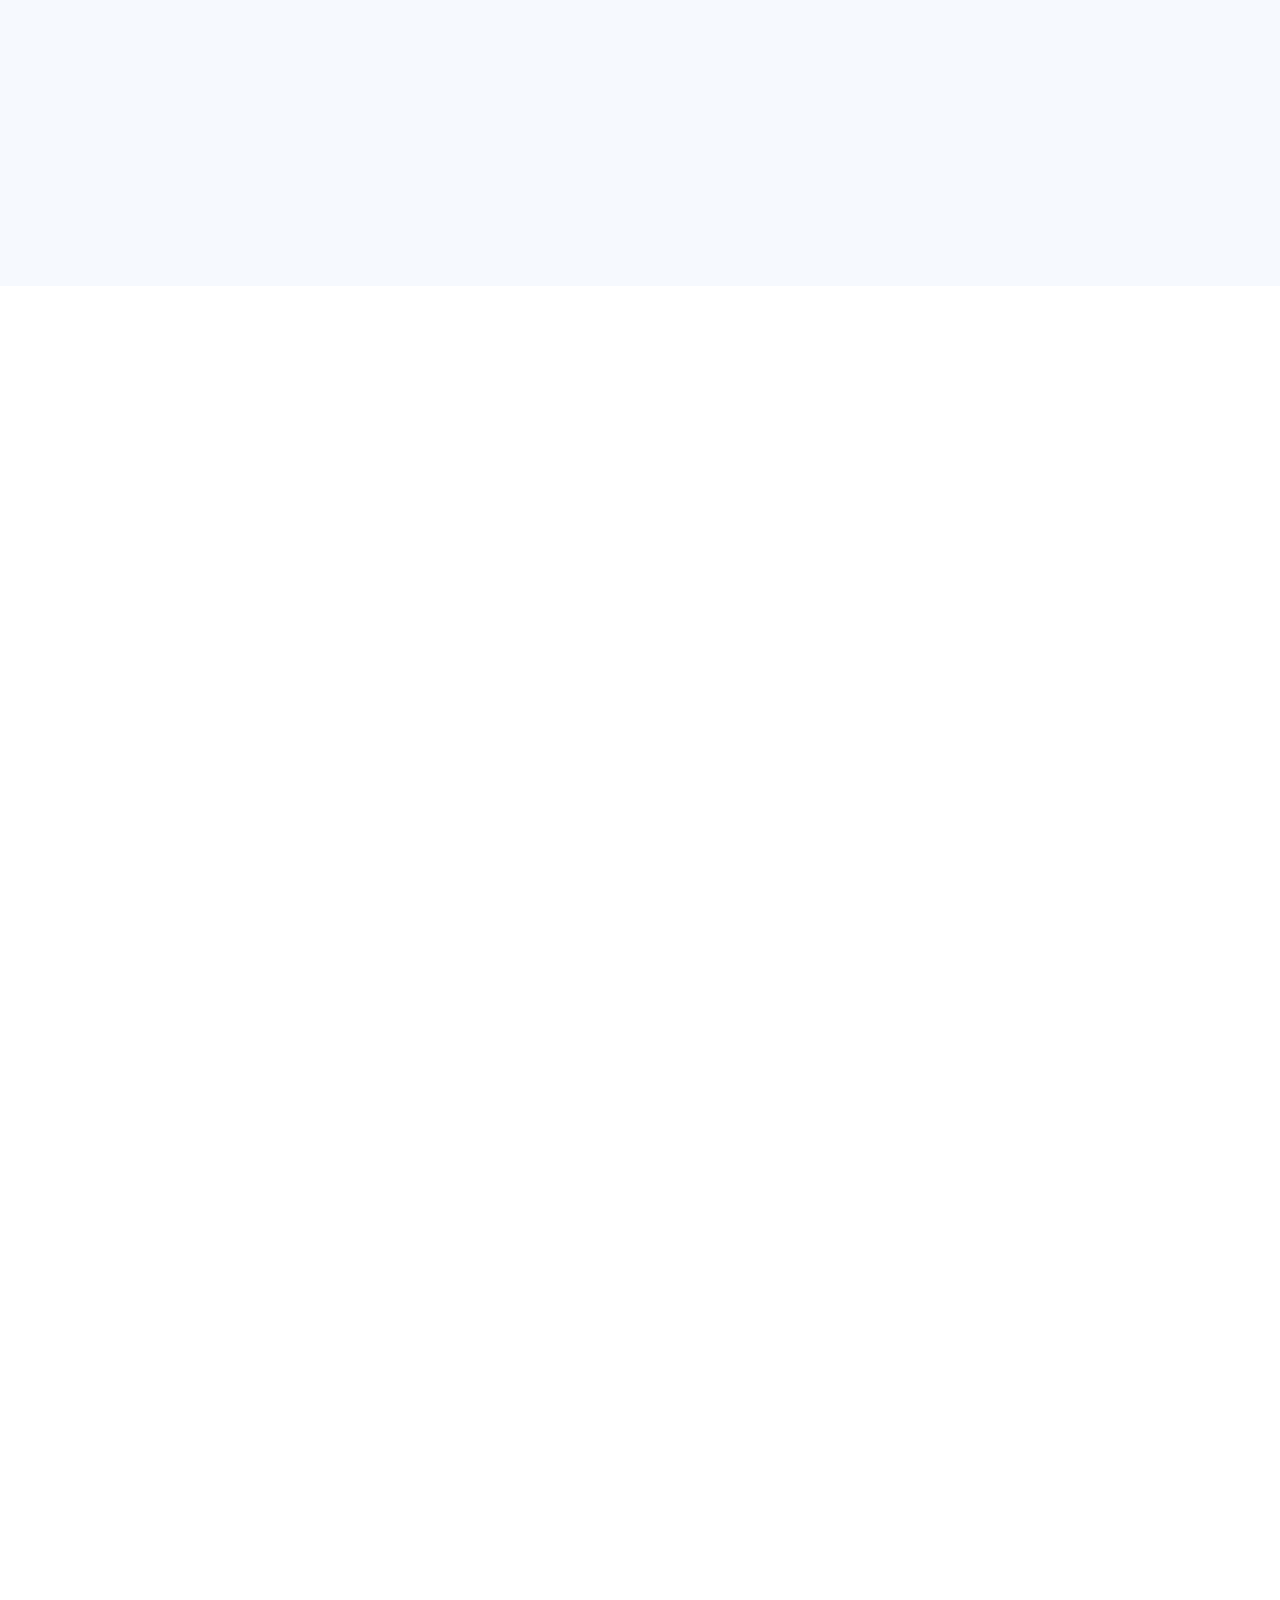
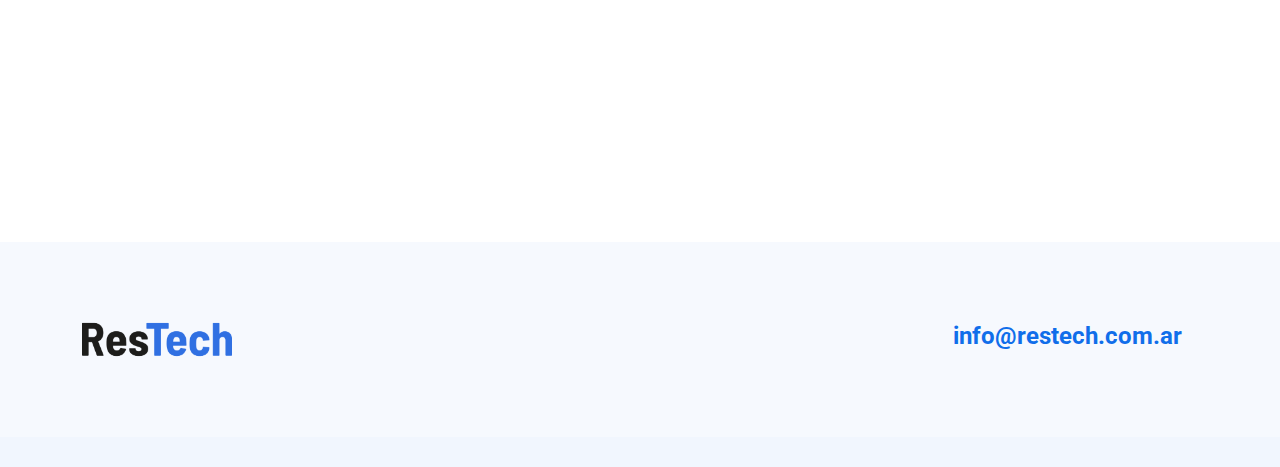
==== commit 893ab005: "update" ====
--- a/epicontrolDownload.html
+++ b/epicontrolDownload.html
@@ -134,13 +134,13 @@
               </div>
               <div class="row mt-5">
                 <div class="col d-flex align-items-stretch">
-                  <h1>última versión del programa</h1>
+                  <h1>Última versión del programa</h1>
                 </div>
                 <hr />
             </div>
             <div class="row">
                 <div class="col-9 d-flex align-items-stretch">
-                  <h2>última versión del programa para Windows 7 o anterior</h2>
+                  <h2>Última versión del programa para Windows 7 o anterior</h2>
                 </div>
                 <div class="col-3 d-flex align-items-stretch justify-content-end">
                   <a href="http://www.restech.com.ar/epicontrol/descargas/actualizaciones/Epictrl-V7x.rar"><img src="assets/img/Iconos/iconodescarga.png"></a>
@@ -153,7 +153,7 @@
             </div>
             <div class="row">
                 <div class="col-9 d-flex align-items-stretch">
-                  <h2>última versión del programa para Windows 8 o posterior</h2>
+                  <h2>Última versión del programa para Windows 8 o posterior</h2>
                 </div>
                 <div class="col-3 d-flex align-items-stretch justify-content-end">
                   <a href="#"><img src="assets/img/Iconos/iconodescarga.png"></a>
--- a/assets/css/style.css
+++ b/assets/css/style.css
@@ -445,14 +445,14 @@
 #hero {
   width: 100%;
   height: 75vh;
-  background: url("../img/retocada.jpg") top left;
+  background: url("../img/retocada.jpg") top;
   background-size: cover;
   position: relative;
 }
 
 #hero:before {
   content: "";
-  background: rgba(255, 255, 255, 0.6);
+  background: rgba(255, 255, 255, 0.1);
   position: absolute;
   bottom: 0;
   top: 0;
@@ -462,6 +462,11 @@
 
 #hero .container {
   position: relative;
+}
+
+#hero p {
+  font-size: 20px;
+  margin-top: 40px;
 }
 
 #hero h1 {
@@ -549,6 +554,10 @@
   }
   #hero .btn-get-started, #hero .btn-watch-video {
     font-size: 13px;
+  }
+  .titleh1 {
+    font-size: 28px;
+    margin: 20px 0 20px 0;
   }
 }
 
@@ -804,6 +813,14 @@
   font-weight: 700;
 }
 
+@media (min-width: 1024px) {
+  .aboutIcon {
+    width: 80%;
+    text-align: center;
+    margin: auto;
+  }
+}
+
 /*--------------------------------------------------------------
 # EpiDownload
 --------------------------------------------------------------*/
@@ -816,7 +833,7 @@
 }
 
 .epidownload h1{
-  font-size: 30px;
+  font-size: 22px;
   font-weight: bold;
   color:#172755;
 }
@@ -899,7 +916,7 @@
 }
 
 .section-cv ul {
-  text-align: justify;
+  text-align: left;
 }
 
 .btn {
@@ -979,6 +996,7 @@
   transition: opacity 400ms ease-in;
 }
 .close {
+  font-family: Verdana, Geneva, Tahoma, sans-serif;
 	background: #606061;
 	color: #FFFFFF;
 	line-height: 25px;
@@ -1037,7 +1055,7 @@
 
 #imageMedical:before {
   content: "";
-  background: rgba(255, 255, 255, 0.6);
+  background: rgba(255, 255, 255,);
   position: absolute;
   bottom: 0;
   top: 0;
@@ -1504,6 +1522,10 @@
   padding: 20px 0 30px 0;
 }
 
+.contact .form-control {
+  text-transform:uppercase;
+}
+
 @media (min-width: 1024px) {
   .box-mail {
     width: 50%;
@@ -1824,4 +1846,14 @@
     text-align: center;
     padding: 2px 0;
   }
-}
+  #footer .footer-top .footer-contact {
+    margin: 0 auto 0 auto;
+    text-align: center;
+  }
+  #footer .footer-top {
+    background-color: #F6F9FE;
+  }
+  #footer .footer-top .footer-links {
+    margin-bottom: 0px;
+  }
+}
